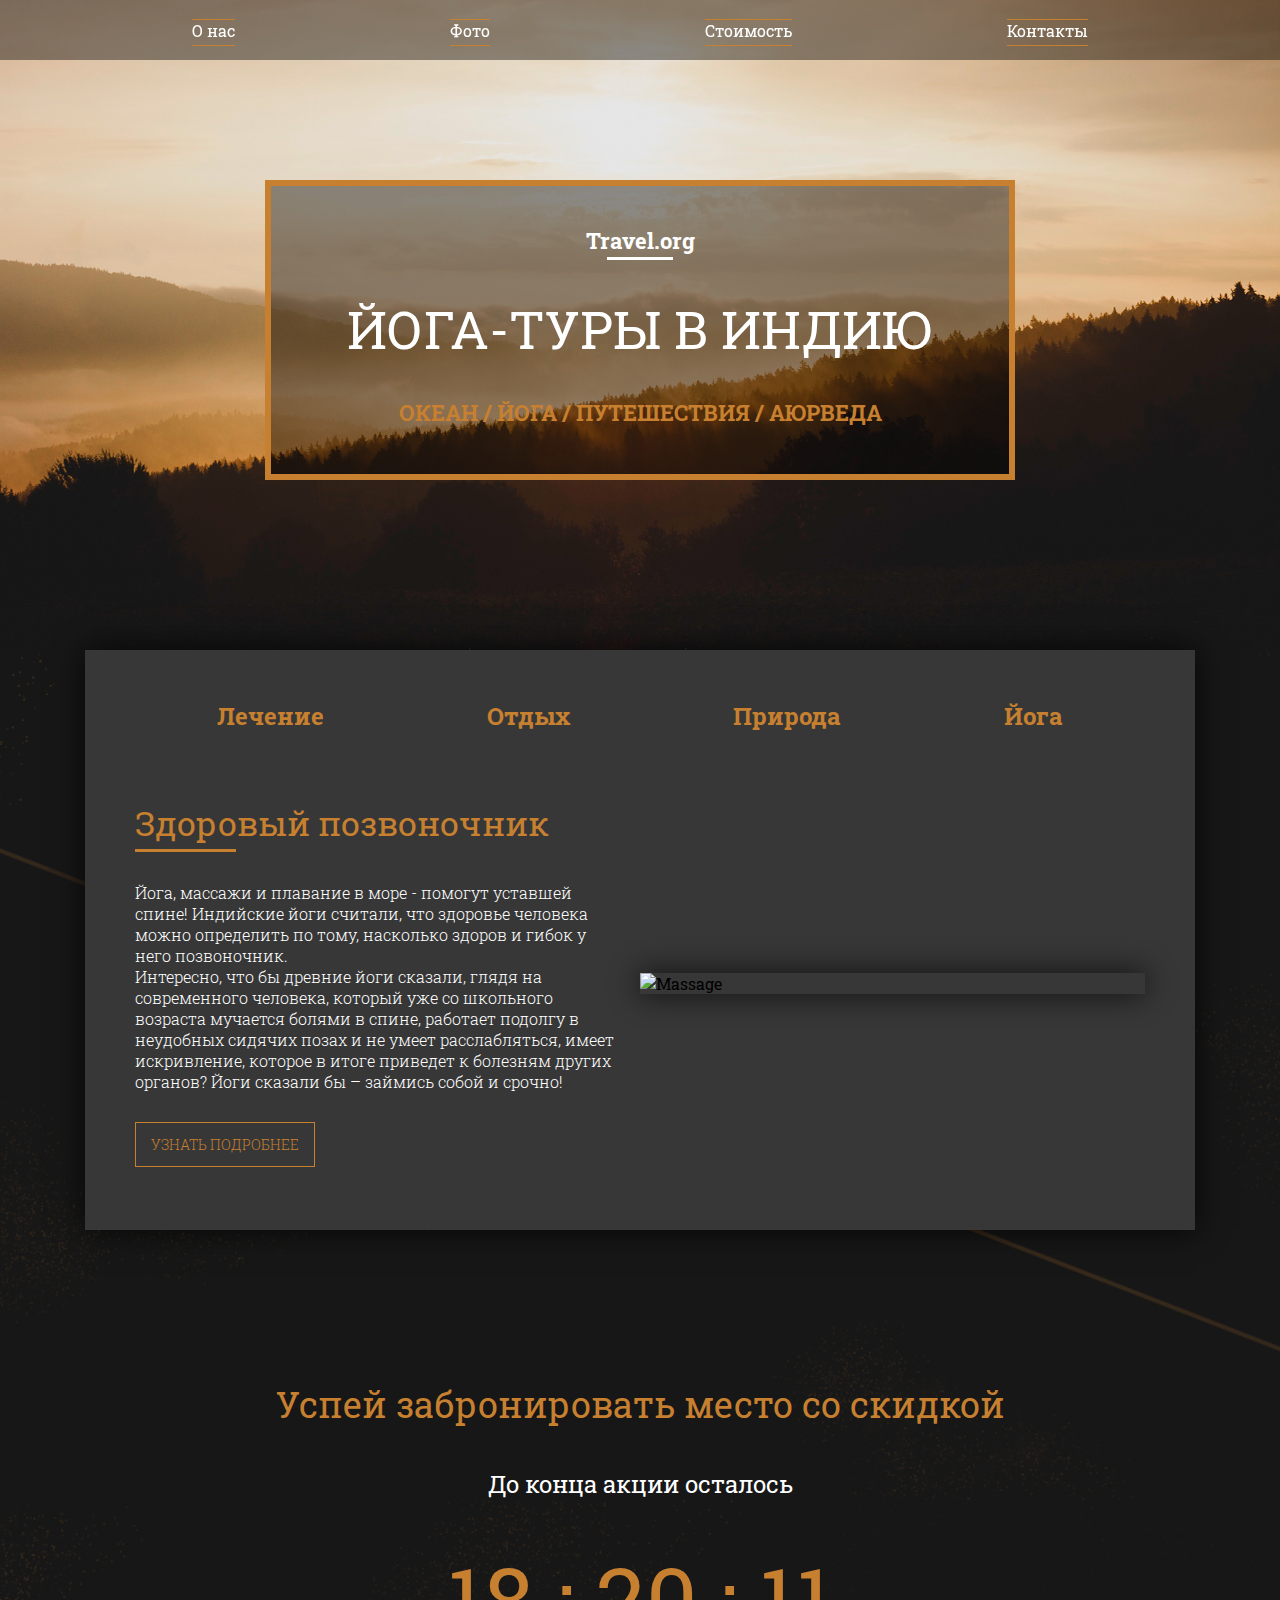
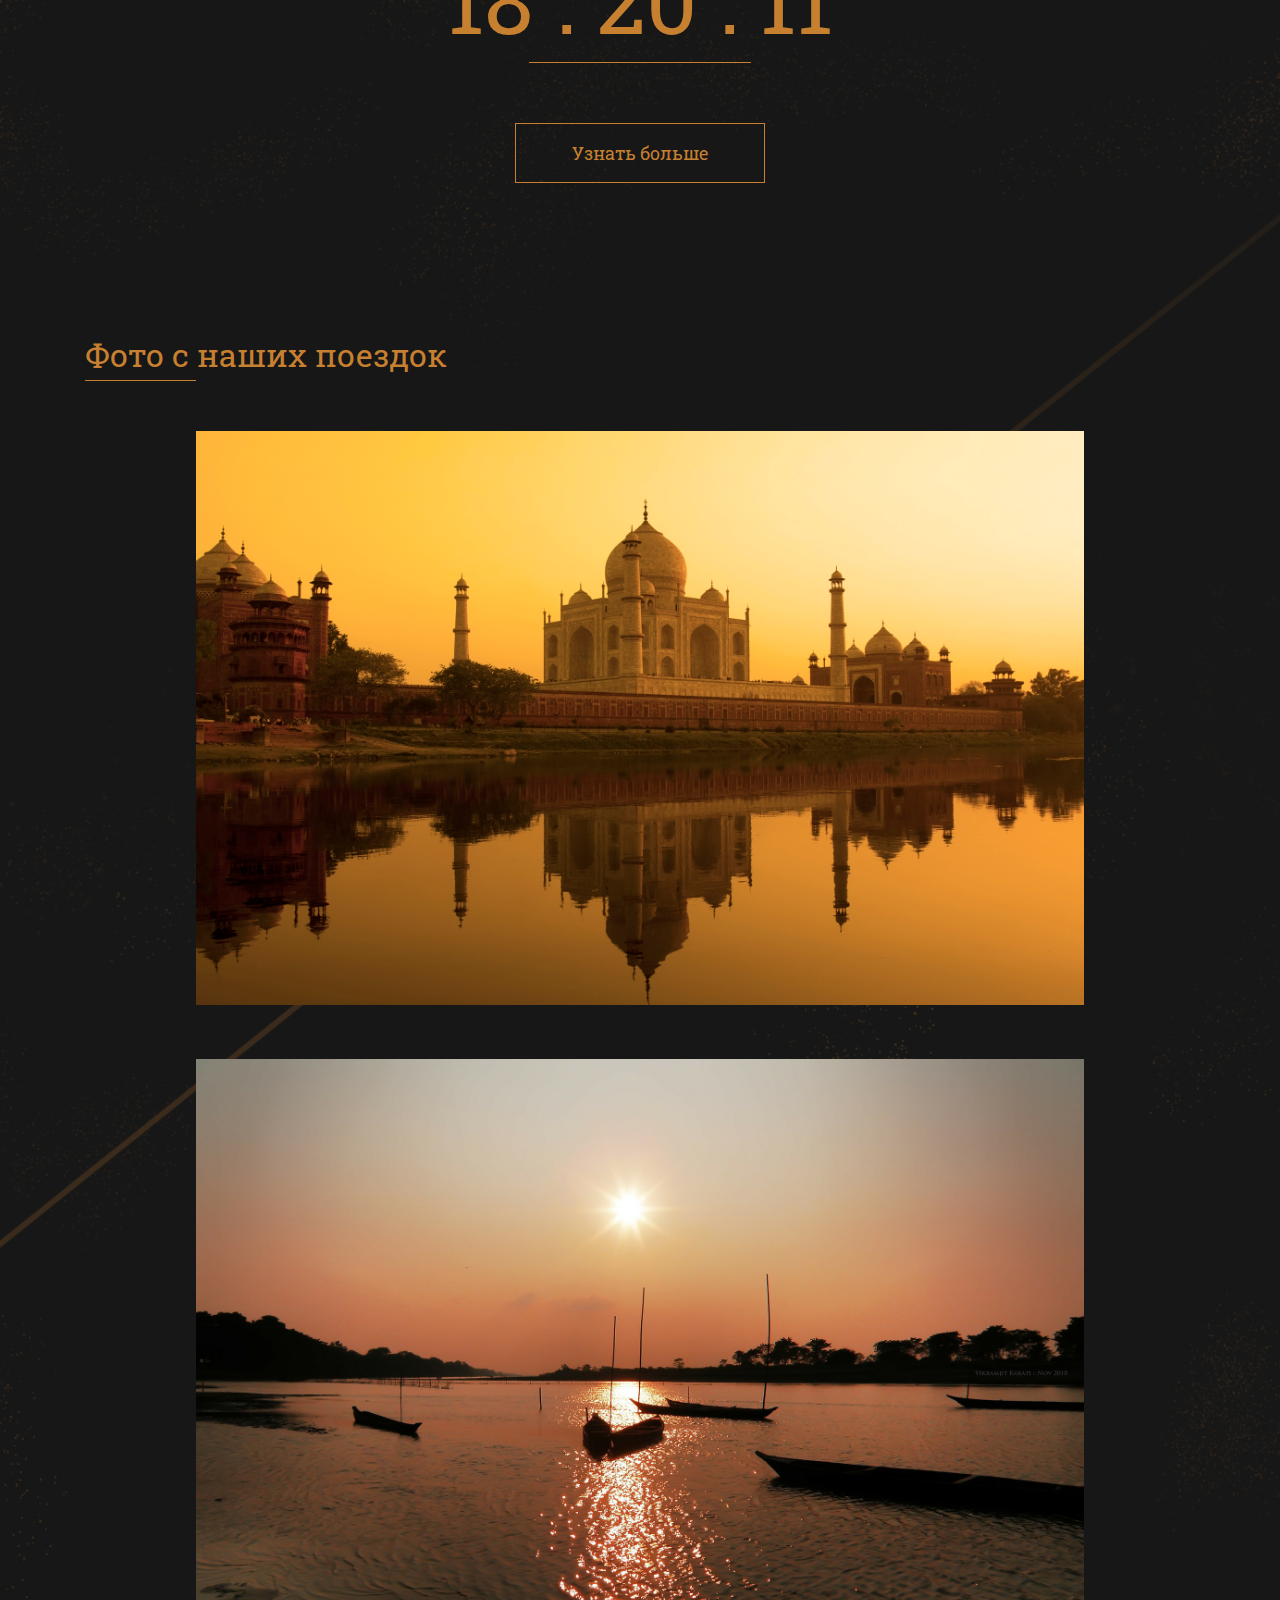
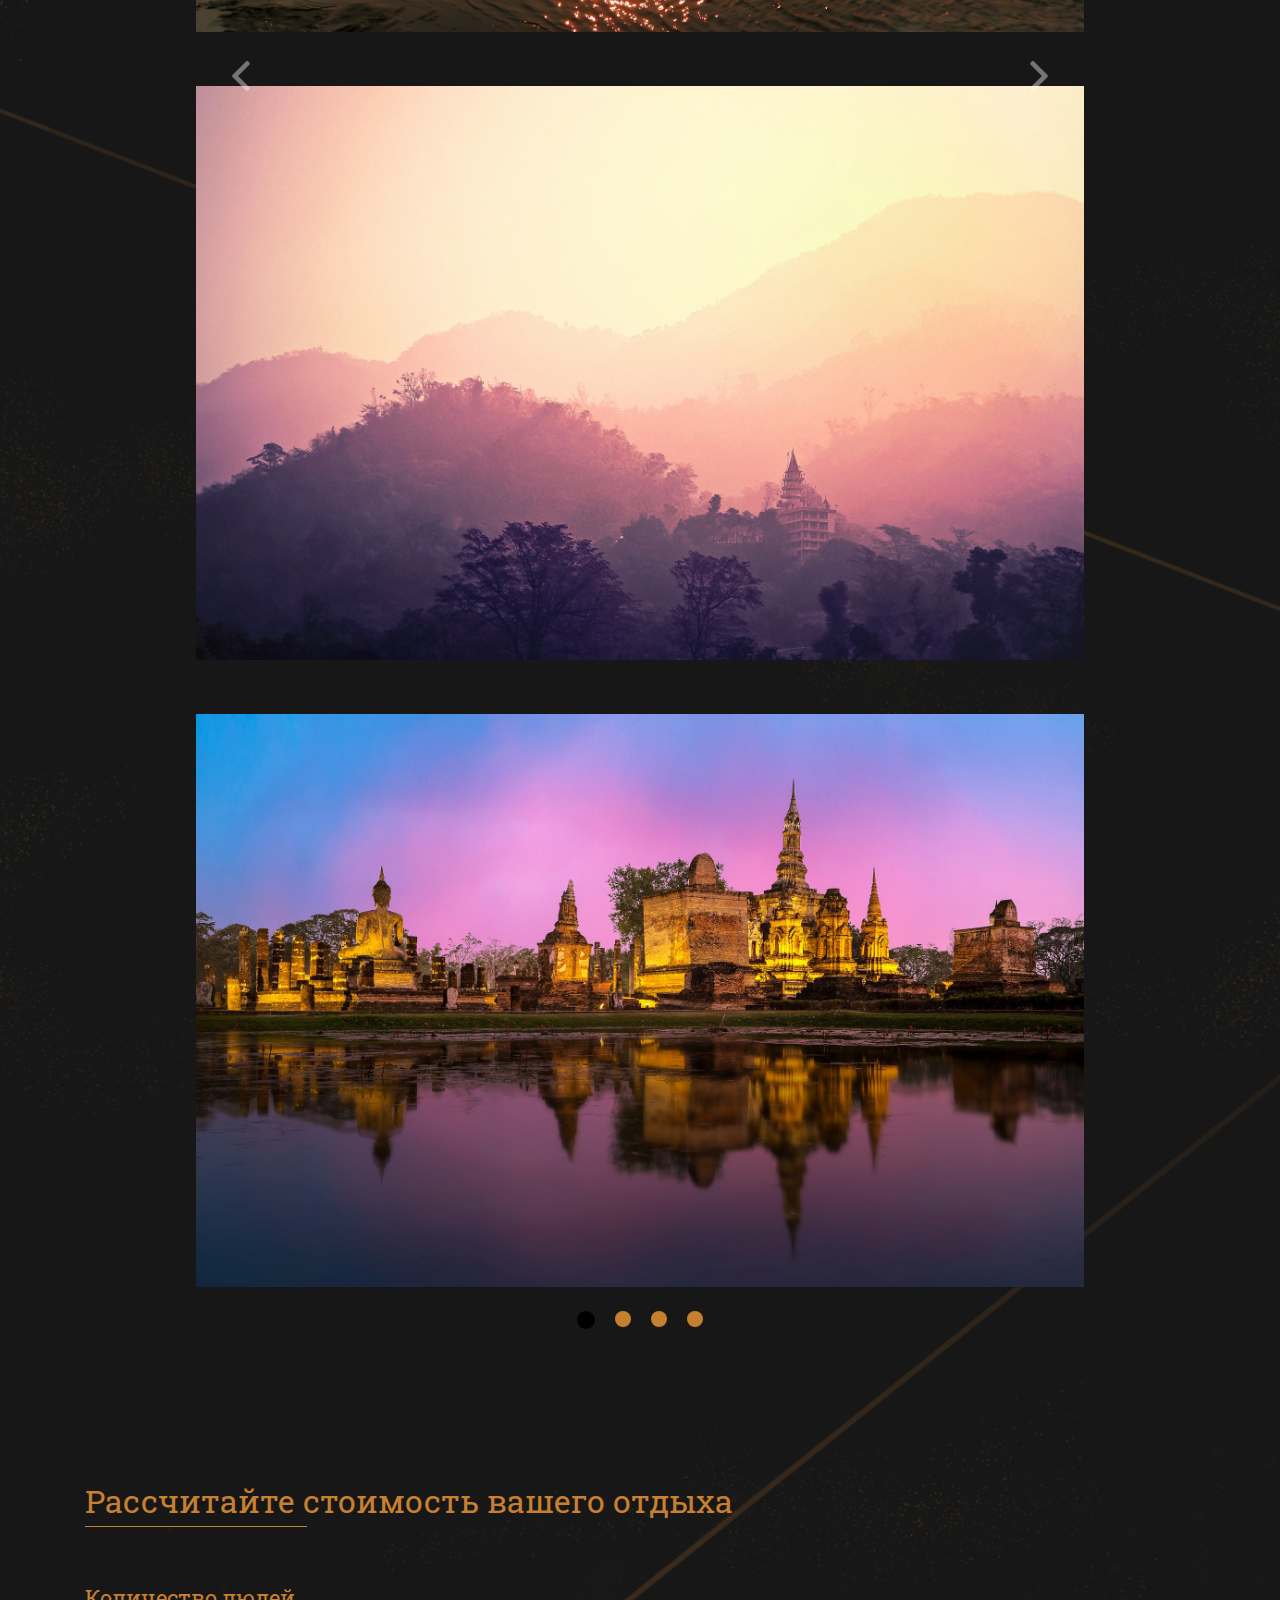
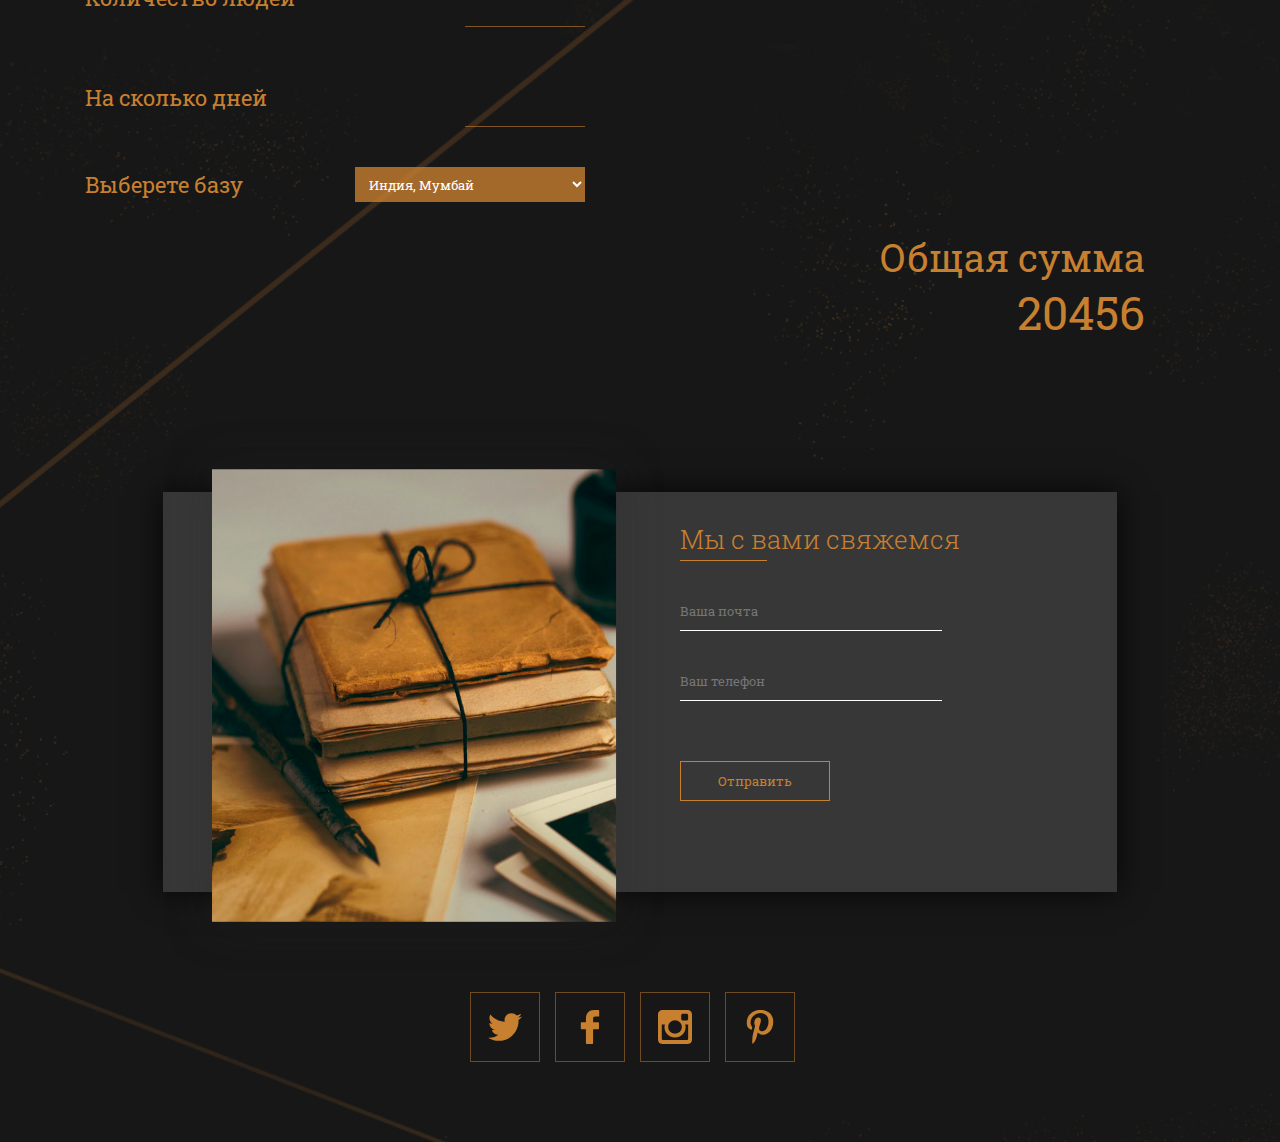
==== homework_7.1.1/index.html @ bc4e2054 "Основное дз 7" ====
<!DOCTYPE html>
<html lang="ru">
<head>
	<meta charset="UTF-8">
	<title>Yoga</title>
	
	<link href="https://fonts.googleapis.com/css?family=Roboto+Slab:300,400,700&amp;subset=cyrillic-ext" rel="stylesheet">
	<link rel="stylesheet" href="css/bootstrap-grid.min.css">
	<link rel="stylesheet" href="css/style.css">
</head>
<body>
	<header>
		<div class="container">
			<nav>
				<ul>
					<li><a href="#about">О нас</a></li>
					<li><a href="#photo">Фото</a></li>
					<li><a href="#price">Стоимость</a></li>
					<li><a href="#contacts">Контакты</a></li>
				</ul>
			</nav>
		</div>
	</header>
	<div class="main">
		<div class="container">
			<div class="row">
				<div class="col-12">
					<div class="main-block">
						<div class="main-block-link">
							Travel.org							
						</div>
						<div class="main-block-title">
							йога-туры в индию
						</div>
						<div class="main-block-descr">
							океан / йога / путешествия / аюрведа
						</div>
					</div>
				</div>
			</div>
		</div>
	</div>
	<div class="content">
		<div class="container" id="about">
			<div class="info" >
				<div class="info-header">
					<div class="info-header-tab">Лечение</div>
					<div class="info-header-tab">Отдых</div>
					<div class="info-header-tab">Природа</div>
					<div class="info-header-tab">Йога</div>
				</div>
				<div class="info-tabcontent fade">
					<div class="description">
						<div class="description-title">Здоровый позвоночник</div>
						<div class="description-text">Йога, массажи и плавание в море - помогут уставшей спине! Индийские йоги считали, что здоровье человека можно определить по тому, насколько здоров и гибок у него позвоночник.<br> Интересно, что бы древние йоги сказали, глядя на современного человека, который уже со школьного возраста мучается болями в спине, работает подолгу в неудобных сидячих позах и не умеет расслабляться, имеет искривление, которое в итоге приведет к болезням других органов? Йоги сказали бы – займись собой и срочно!
						</div>
						<div class="description-btn">
							Узнать подробнее
						</div>
					</div>
					<div class="photo">
						<img src="img/massage.jpg" alt="Massage">
					</div>
				</div>
				<div class="info-tabcontent fade">
					<div class="description">
						<div class="description-title">Антистресс</div>
						<div class="description-text">Аюрведа и йога утверждают, что главным источником здоровья нашего организма является здоровый ум. Программа «Антистресс» сначала убирает последствия стресса на физическом уровне, потом помогает избавиться от негативных и навязчивых мыслей, затем повышает общий уровень энергии.<br> Вы наконец вспомните ощущение "свободной головы", ощутите прилив физических сил и вспомните, что такое счастье.</div>
						<div class="description-btn">
							Узнать подробнее
						</div>
					</div>
					<div class="photo">
						<img src="img/sunset.jpg" alt="sunset">
					</div>
				</div>
				<div class="info-tabcontent fade">
					<div class="description">
						<div class="description-title">Восстановление</div>
						<div class="description-text">Стрессы, жизнь в условиях города, плохая экология, загрязненные продукты и вода, напряженный ритм жизни - все это день ото дня отбирает у нас молодость и хорошее здоровье.<br> Одним кремом для лица не решить проблему омоложения организма, когда тебе за 40. Согласны?</div>
						<div class="description-btn">
							Узнать подробнее
						</div>
					</div>
					<div class="photo">
						<img src="img/sunrise.jpg" alt="sunrise">
					</div>
				</div>
				<div class="info-tabcontent fade">
					<div class="description">
						<div class="description-title">Йога и аюрведа</div>
						<div class="description-text">Несколько лет назад мы разработали специальные программы по йоге и аюрведе - и мы поняли, что они отлично работают - на опыте 530 наших туристов! В каждой из этих программ есть одна цель, на достижение которой будут направлены и асаны, и дыхательные практики, и медитации, и аюрведические процедуры, будут читаться лекции по этой теме. <br>Йога и аюрведа - два сильных война, которые сообща будут бороться с проблемами и болезнями.</div>
						<div class="description-btn">
							Узнать подробнее
						</div>
					</div>
					<div class="photo">
						<img src="img/yoga.jpg" alt="yoga">
					</div>
				</div>
			</div>
			<div class="timer">
				<div class="timer-title">Успей забронировать место со скидкой</div>
				<div class="timer-action">
					До конца акции осталось
				</div>
				<div class="timer-numbers" id="timer">
					<span class="hours">18</span>
					<span>:</span>
					<span class="minutes">20</span>
					<span>:</span>
					<span class="seconds">11</span>
				</div>
			</div>
			<button class="more"> Узнать больше</button>
			<div class="slider" id="photo">
				<div class="slider-title">Фото с наших поездок
				</div>
				<div class="wrap">

					<div class="slider-item fade">
						<img src="img/slider_1.jpg" alt="slider">
					</div>
					<div class="slider-item fade">
						<img src="img/slider_2.jpg" alt="slider">
					</div>
					<div class="slider-item fade">
						<img src="img/slider_3.jpg" alt="slider">
					</div>
					<div class="slider-item fade">
						<img src="img/slider_4.jpg" alt="slider">
					</div>

					<div class="prev"><div class="arrow-left"></div></div>
					<div class="next"><div class="arrow-right"></div></div>
				</div>
				<div class="slider-dots">
					<div class="dot dot-active"></div>
					<div class="dot"></div>
					<div class="dot"></div>
					<div class="dot"></div>
				</div>
			</div>
			<div class="counter" id="price">
				<div class="counter-title">Рассчитайте стоимость вашего отдыха
				</div>
				<div class="counter-block">
					<div class="counter-block-option">Количество людей</div>
					<input type="number" min="1" step="1" class="counter-block-input">
				</div>
				<div class="counter-block">
					<div class="counter-block-option">На сколько дней</div>
					<input type="number" min="1" step="1" class="counter-block-input">
				</div>
				<div class="counter-block">
					<div class="counter-block-option">Выберете базу</div>
					<select name="place" id="select">
						<option id="mumbai" value="1">Индия, Мумбай</option>
						<option id="kerala" value="1.5">Индия, Керала</option>
						<option id="varanasi" value="1.8">Индия, Варанаси</option>
					</select>
				</div>
				<div class="counter-total">
					Общая сумма<br>
					<span id="total">20456</span>
				</div>
			</div>
			<div class="contact" id="contacts">
				<div class="contact-img">
					<img src="img/letter.png" alt="letter">
				</div>
				<div class="contact-form">
					<div class="contact-form-title">
						Мы с вами свяжемся
					</div>
					<form id="form">
						<input required type="email" placeholder="Ваша почта">
						<input required type="tel" placeholder="Ваш телефон">
						<button type="submit">Отправить</button>
					</form>
				</div>
			</div>
		</div>
		<footer>
			<div class="container">
				<div class="social">
					<div class="social-block">
						<a href="#">
						<img src="logo/twitter-logo-silhouette.svg" alt="">
						</a>
					</div>
					<div class="social-block">
						<a href="#">
						<img src="logo/facebook-logo.svg" alt="">
						</a>
					</div>
					<div class="social-block">
						<a href="#">
						<img src="logo/instagram-social-network-logo-of-photo-camera.svg" alt="">
						</a>
					</div>
					<div class="social-block">
						<a href="#">
						<img src="logo/pinterest-logo.svg" alt="">
						</a>
					</div>
				</div>
			</div>
		</footer>
	</div>
	<div class="overlay fade">
	 		<div class="popup">
				<div class="popup-close">&times;
				</div>
				<div class="popup-title">
				Форма обратной связи</div>
					<div class="popup-form">	
						<form action="#" class="main-form">
							<div class="popup-form-header">
								Узнайте больше о своём отдыхе
							</div>
								<label class="popup-form__label" for="phone">
								Введите ваш номер телефона:
								</label>
								<input class="popup-form__input" name="phone" type="tel" required placeholder="+7(978) 973 33 45">
								<button class="button popup-form__btn">
									Оставить заявку!
								</button>
						</form>
					</div>
	 		</div>
	</div>
	<script src="js/script.js"></script>
</body>
</html>
---- homework_7.1.1/css/style.css ----
.fade {
  -webkit-animation-name: fade;
          animation-name: fade;
  -webkit-animation-duration: 2.5s;
          animation-duration: 2.5s;
  -webkit-animation-name: fade;
  -webkit-animation-duration: 2.5s;
}
@-webkit-keyframes fade {
  from {
    opacity: 0.1;
  }
  to {
    opacity: 1;
  }
}
@keyframes fade {
  from {
    opacity: 0.1;
  }
  to {
    opacity: 1;
  }
}
.more-splash {
  -webkit-animation-name: splash;
          animation-name: splash;
  -webkit-animation-duration: 1.7s;
          animation-duration: 1.7s;
}
@-webkit-keyframes splash {
  from {
    box-shadow: 0 0 10px #c78030;
  }
  to {
    box-shadow: 0 0 60px #c78030;
  }
}
@keyframes splash {
  from {
    box-shadow: 0 0 10px #c78030;
  }
  to {
    box-shadow: 0 0 60px #c78030;
  }
}
* {
  box-sizing: border-box;
  margin: 0;
  padding: 0;
  outline: none;
  font-family: "Roboto Slab";
}
a {
  color: inherit;
  text-decoration: none;
}
a:visited,
a:hover,
a:focus,
a:active {
  text-decoration: none;
  color: inherit;
}
header {
  width: 100%;
  height: 60px;
  position: fixed;
  top: 0;
  background-color: rgba(0, 0, 0, 0.4);
  z-index: 10;
}
header ul {
  height: 60px;
  display: -webkit-box;
  display: -webkit-flex;
  display: -ms-flexbox;
  display: flex;
  list-style-type: none;
  -webkit-justify-content: space-around;
      -ms-flex-pack: distribute;
          justify-content: space-around;
  -webkit-box-align: center;
  -webkit-align-items: center;
      -ms-flex-align: center;
          align-items: center;
  color: #fff;
}
header ul li:after {
  content: '';
  display: block;
  width: 100%;
  height: 1px;
  background-color: #c78030;
  margin-top: 4px;
  -webkit-transition: 0.4s;
          transition: 0.4s;
}
header ul li:before {
  content: '';
  display: block;
  width: 100%;
  right: 0;
  height: 1px;
  background-color: #c78030;
  margin-top: 4px;
  -webkit-transition: 0.4s;
          transition: 0.4s;
}
.main {
  height: 650px;
  width: 100%;
  background: url(../img/bg.jpg) center no-repeat;
  background-size: cover;
}
.main-block {
  width: 750px;
  min-height: 300px;
  border: 6px solid #c78030;
  background-color: rgba(0, 0, 0, 0.4);
  margin: 0 auto;
  padding: 40px;
  margin-top: 180px;
  text-align: center;
}
.main-block-link {
  color: #fff;
  font-size: 22px;
  font-weight: bold;
}
.main-block-link:after {
  content: '';
  display: block;
  width: 10%;
  height: 3px;
  background-color: #fff;
  margin: 0 auto;
  margin-top: 2px;
}
.main-block-title {
  color: #fff;
  text-transform: uppercase;
  font-size: 52px;
  margin-top: 35px;
}
.main-block-descr {
  color: #c78030;
  text-transform: uppercase;
  font-size: 22px;
  margin-top: 35px;
  font-weight: bold;
}
.content {
  width: 100%;
  min-height: 3200px;
  background: url(../img/main_bg.jpg);
  background-position: 50% 30%;
}
.content .info {
  width: 100%;
  min-height: 580px;
  background-color: #373737;
  padding: 50px;
  box-shadow: 0px 0px 30px rgba(0, 0, 0, 0.8);
}
.content .info-header {
  width: 100%;
  height: 50px;
  display: -webkit-box;
  display: -webkit-flex;
  display: -ms-flexbox;
  display: flex;
  -webkit-justify-content: space-around;
      -ms-flex-pack: distribute;
          justify-content: space-around;
}
.content .info-header-tab {
  color: #c78030;
  font-weight: bold;
  font-size: 24px;
  cursor: pointer;
}
.content .info-header-tab:after {
  content: '';
  display: block;
  width: 0%;
  height: 3px;
  background-color: #c78030;
  margin-top: 4px;
  -webkit-transition: 0.4s;
          transition: 0.4s;
}
.content .info-header-tab:hover:after {
  width: 60%;
}
.content .info-tabcontent {
  width: 100%;
  display: -webkit-box;
  display: -webkit-flex;
  display: -ms-flexbox;
  display: flex;
  padding-top: 50px;
  -webkit-transition: 0.3s;
          transition: 0.3s;
}
.content .info-tabcontent .description,
.content .info-tabcontent .photo {
  width: 50%;
}
.content .info-tabcontent .description-title {
  font-size: 34px;
  color: #c78030;
}
.content .info-tabcontent .description-title:after {
  content: '';
  display: block;
  width: 20%;
  height: 3px;
  background-color: #c78030;
  margin-top: 4px;
}
.content .info-tabcontent .description-text {
  margin-top: 30px;
  color: #fff;
  font-weight: 300;
  padding-right: 20px;
}
.content .info-tabcontent .description-btn {
  width: 180px;
  height: 45px;
  line-height: 43px;
  margin-top: 30px;
  border: 1px solid #c78030;
  font-size: 14px;
  color: #c78030;
  text-transform: uppercase;
  font-weight: bold;
  text-align: center;
  font-weight: 300;
  cursor: pointer;
}
.content .info-tabcontent .description-btn:hover {
  box-shadow: 0px 0px 5px #c78030;
}
.content .info-tabcontent .photo {
  display: -webkit-box;
  display: -webkit-flex;
  display: -ms-flexbox;
  display: flex;
  -webkit-box-align: center;
  -webkit-align-items: center;
      -ms-flex-align: center;
          align-items: center;
}
.content .info-tabcontent .photo img {
  width: 100%;
  box-shadow: 0px 0px 30px rgba(0, 0, 0, 0.8);
}
.content .info .hide {
  display: none;
}
.content .info .show {
  display: -webkit-box;
  display: -webkit-flex;
  display: -ms-flexbox;
  display: flex;
}
.content .timer {
  margin-top: 150px;
  text-align: center;
}
.content .timer-title {
  font-size: 36px;
  color: #c78030;
}
.content .timer-action {
  font-size: 24px;
  color: #fff;
  margin-top: 40px;
}
.content .timer-numbers {
  margin-top: 40px;
  font-size: 90px;
  color: #c78030;
}
.content .timer-numbers:after {
  content: '';
  display: block;
  width: 20%;
  height: 1px;
  background-color: #c78030;
  margin: 0 auto;
  margin-top: 4px;
}
.content .slider {
  margin-top: 150px;
  position: relative;
}
.content .slider-title {
  font-size: 32px;
  color: #c78030;
}
.content .slider-title:after {
  content: '';
  display: block;
  width: 10%;
  height: 1px;
  background-color: #c78030;
  margin-top: 4px;
}
.content .slider .wrap {
  width: 100%;
  position: relative;
}
.content .slider .wrap .slider-item {
  width: 80%;
  margin: 0 auto;
  margin-top: 50px;
  position: relative;
}
.content .slider .wrap .slider-item img {
  width: 100%;
}
.content .slider .wrap .prev {
  position: absolute;
  cursor: pointer;
  top: 0;
  width: 90px;
  left: 10%;
  background-color: rgba(0, 0, 0, 0);
  -webkit-transition: 0.3s;
          transition: 0.3s;
  height: 100%;
}
.content .slider .wrap .prev:hover {
  background-color: rgba(0, 0, 0, 0.4);
}
.content .slider .wrap .prev:hover .arrow-left {
  opacity: 1;
}
.content .slider .wrap .prev .arrow-left {
  width: 30px;
  height: 30px;
  background: url(../icons/left-arrow.svg) center no-repeat;
  background-size: cover;
  position: absolute;
  top: 50%;
  left: 50%;
  -webkit-transform: translate(-50%);
      -ms-transform: translate(-50%);
          transform: translate(-50%);
  opacity: .4;
  -webkit-transition: 1s;
          transition: 1s;
}
.content .slider .wrap .next {
  position: absolute;
  cursor: pointer;
  top: 0;
  width: 90px;
  background-color: rgba(0, 0, 0, 0);
  -webkit-transition: 0.3s;
          transition: 0.3s;
  height: 100%;
  right: 10%;
}
.content .slider .wrap .next:hover {
  background-color: rgba(0, 0, 0, 0.4);
}
.content .slider .wrap .next:hover .arrow-right {
  opacity: 1;
}
.content .slider .wrap .next .arrow-right {
  width: 30px;
  height: 30px;
  background: url(../icons/right-arrow.svg) center no-repeat;
  background-size: cover;
  position: absolute;
  top: 50%;
  left: 50%;
  -webkit-transform: translate(-50%);
      -ms-transform: translate(-50%);
          transform: translate(-50%);
  opacity: .4;
  -webkit-transition: 1s;
          transition: 1s;
}
.content .slider-dots {
  width: 90%;
  margin: 0 auto;
  margin-top: 20px;
  display: -webkit-box;
  display: -webkit-flex;
  display: -ms-flexbox;
  display: flex;
  -webkit-box-pack: center;
  -webkit-justify-content: center;
      -ms-flex-pack: center;
          justify-content: center;
}
.content .slider-dots .dot {
  cursor: pointer;
  height: 16px;
  width: 16px;
  margin: 0 10px;
  background-color: #c78030;
  border-radius: 50%;
  display: inline-block;
  -webkit-transition: background-color 0.6s ease;
          transition: background-color 0.6s ease;
}
.content .slider-dots .dot-active {
  background-color: #000;
  height: 18px;
  width: 18px;
}
.content .counter {
  margin-top: 150px
  /* Для Firefox */
}
.content .counter-title {
  font-size: 32px;
  color: #c78030;
}
.content .counter-title:after {
  content: '';
  display: block;
  width: 20%;
  height: 1px;
  background-color: #c78030;
  margin-top: 4px;
}
.content .counter-block {
  margin-top: 40px;
  width: 45%;
  display: -webkit-box;
  display: -webkit-flex;
  display: -ms-flexbox;
  display: flex;
  -webkit-box-pack: justify;
  -webkit-justify-content: space-between;
      -ms-flex-pack: justify;
          justify-content: space-between;
  -webkit-box-align: center;
  -webkit-align-items: center;
      -ms-flex-align: center;
          align-items: center;
}
.content .counter-block-option {
  font-size: 22px;
  color: #c78030;
}
.content .counter-block-input {
  display: block;
  width: 120px;
  height: 60px;
  padding: 10px;
  color: #c78030;
  background-color: transparent;
  border: none;
  border-bottom: 1px solid rgba(199, 126, 48, 0.6);
  font-size: 46px;
  text-align: center;
}
.content .counter-block select {
  width: 230px;
  height: 35px;
  padding-left: 10px;
  background-color: rgba(199, 126, 48, 0.8);
  color: #fff;
  border: none;
}
.content .counter-total {
  margin-top: 30px;
  padding-right: 50px;
  text-align: right;
  font-size: 38px;
  color: #c78030;
}
.content .counter-total span {
  font-size: 46px;
}
.content .counter input[type=number]::-webkit-inner-spin-button,
.content .counter input[type=number]::-webkit-outer-spin-button {
  -webkit-appearance: none;
  -moz-appearance: none;
  appearance: none;
  margin: 0;
}
.content .counter input[type=number] {
  -moz-appearance: textfield;
}
.content .more {
  display: block;
  margin: 0 auto;
  margin-top: 60px;
  width: 250px;
  height: 60px;
  background-color: transparent;
  border: 1px solid #c78030;
  font-size: 18px;
  color: #c78030;
  cursor: pointer;
}
.content .more:hover {
  box-shadow: 0 0 10px #c78030;
}
.content .contact {
  width: 86%;
  height: 400px;
  display: -webkit-box;
  display: -webkit-flex;
  display: -ms-flexbox;
  display: flex;
  background-color: #373737;
  margin: 0 auto;
  margin-top: 150px;
  box-shadow: 0px 0px 30px rgba(0, 0, 0, 0.8);
}
.content .contact-img {
  width: 50%;
}
.content .contact-img img {
  height: 550px;
  -webkit-transform: translateY(-13%);
      -ms-transform: translateY(-13%);
          transform: translateY(-13%);
}
.content .contact-form {
  width: 50%;
  padding-left: 40px;
}
.content .contact-form-title {
  margin-top: 30px;
  color: #c78030;
  font-size: 26px;
  font-weight: 300;
}
.content .contact-form-title:after {
  content: '';
  display: block;
  width: 20%;
  height: 1px;
  background-color: #c78030;
  margin-top: 4px;
}
.content .contact-form form input {
  display: block;
  width: 60%;
  height: 40px;
  margin-top: 30px;
  background-color: transparent;
  border: none;
  border-bottom: 1px solid #fff;
  color: #fff;
}
.content .contact-form form button {
  margin-top: 60px;
  width: 150px;
  height: 40px;
  background-color: transparent;
  border: 1px solid #c78030;
  color: #c78030;
  cursor: pointer;
}
.content .contact-form form button:hover {
  box-shadow: 0 0 10px #c78030;
}
.content footer {
  width: 100%;
  height: 250px;
  display: -webkit-box;
  display: -webkit-flex;
  display: -ms-flexbox;
  display: flex;
  -webkit-box-align: center;
  -webkit-align-items: center;
      -ms-flex-align: center;
          align-items: center;
}
.content footer .social {
  display: -webkit-box;
  display: -webkit-flex;
  display: -ms-flexbox;
  display: flex;
  -webkit-box-pack: center;
  -webkit-justify-content: center;
      -ms-flex-pack: center;
          justify-content: center;
  -webkit-box-align: center;
  -webkit-align-items: center;
      -ms-flex-align: center;
          align-items: center;
  padding-top: 20px;
}
.content footer .social .social-block {
  width: 70px;
  height: 70px;
  border: 1px solid rgba(199, 128, 48, 0.5);
  margin-right: 15px;
}
.content footer .social .social-block:hover {
  box-shadow: 0 0 10px #c78030;
}
.content footer .social .social-block a img {
  width: 50%;
  display: block;
  margin: 0 auto;
  margin-top: 17px;
}
.overlay {
  position: fixed;
  display: none;
  top: 0;
  width: 100%;
  height: 100%;
  background-color: rgba(0, 0, 0, 0.5);
  z-index: 3;
}
.overlay .popup {
  position: fixed;
  z-index: 4;
  left: 50%;
  top: 150px;
  width: 752px;
  -webkit-transform: translateX(-50%);
      -ms-transform: translateX(-50%);
          transform: translateX(-50%);
}
.overlay .popup-close {
  position: absolute;
  right: -20px;
  top: -35px;
  cursor: pointer;
  font-size: 35px;
  color: #fff;
  font-weight: 300;
}
.overlay .popup-title {
  display: block;
  width: 100%;
  height: 71px;
  line-height: 71px;
  margin: 0;
  background-color: #c78030;
  color: #ffffff;
  text-transform: uppercase;
  font-size: 21px;
  font-weight: 500;
  text-align: center;
}
.overlay .popup-form {
  background: url(../img/modal.jpg) center no-repeat;
  background-size: cover;
  padding: 35px 88px 50px 88px;
  color: #fff;
}
.overlay .popup-form-header {
  padding: 0;
  font-weight: 400;
  line-height: 27px;
  font-size: 30px;
  text-align: center;
}
.overlay .popup-form__label {
  display: block;
  margin-top: 23px;
  font-size: 20px;
  font-weight: 300;
  text-align: center;
}
.overlay .popup-form__input {
  width: 365px;
  height: 56px;
  margin-top: 17px;
  font-size: 18px;
  background-color: #c78030;
  border: none;
  color: #fff;
  text-align: center;
}
.overlay .popup-form__input::-webkit-input-placeholder {
  color: #fff;
}
.overlay .popup-form__input::-moz-placeholder {
  color: #fff;
}
.overlay .popup-form__input:-moz-placeholder {
  color: #fff;
}
.overlay .popup-form__input:-ms-input-placeholder {
  color: #fff;
}
.overlay .popup-form__input:focus::-webkit-input-placeholder {
  color: transparent;
}
.overlay .popup-form__input:focus::-moz-placeholder {
  color: transparent;
}
.overlay .popup-form__input:focus:-moz-placeholder {
  color: transparent;
}
.overlay .popup-form__input:focus:-ms-input-placeholder {
  color: transparent;
}
.overlay .popup-form__btn {
  width: 180px;
  height: 56px;
  font-size: 15px;
  line-height: 22px;
  margin-left: 16px;
  background-color: transparent;
  color: #c78030;
  border: 1px solid #c78030;
  cursor: pointer;
}
.overlay .popup-form__btn:hover {
  box-shadow: 0 0 10px #c78030;
}
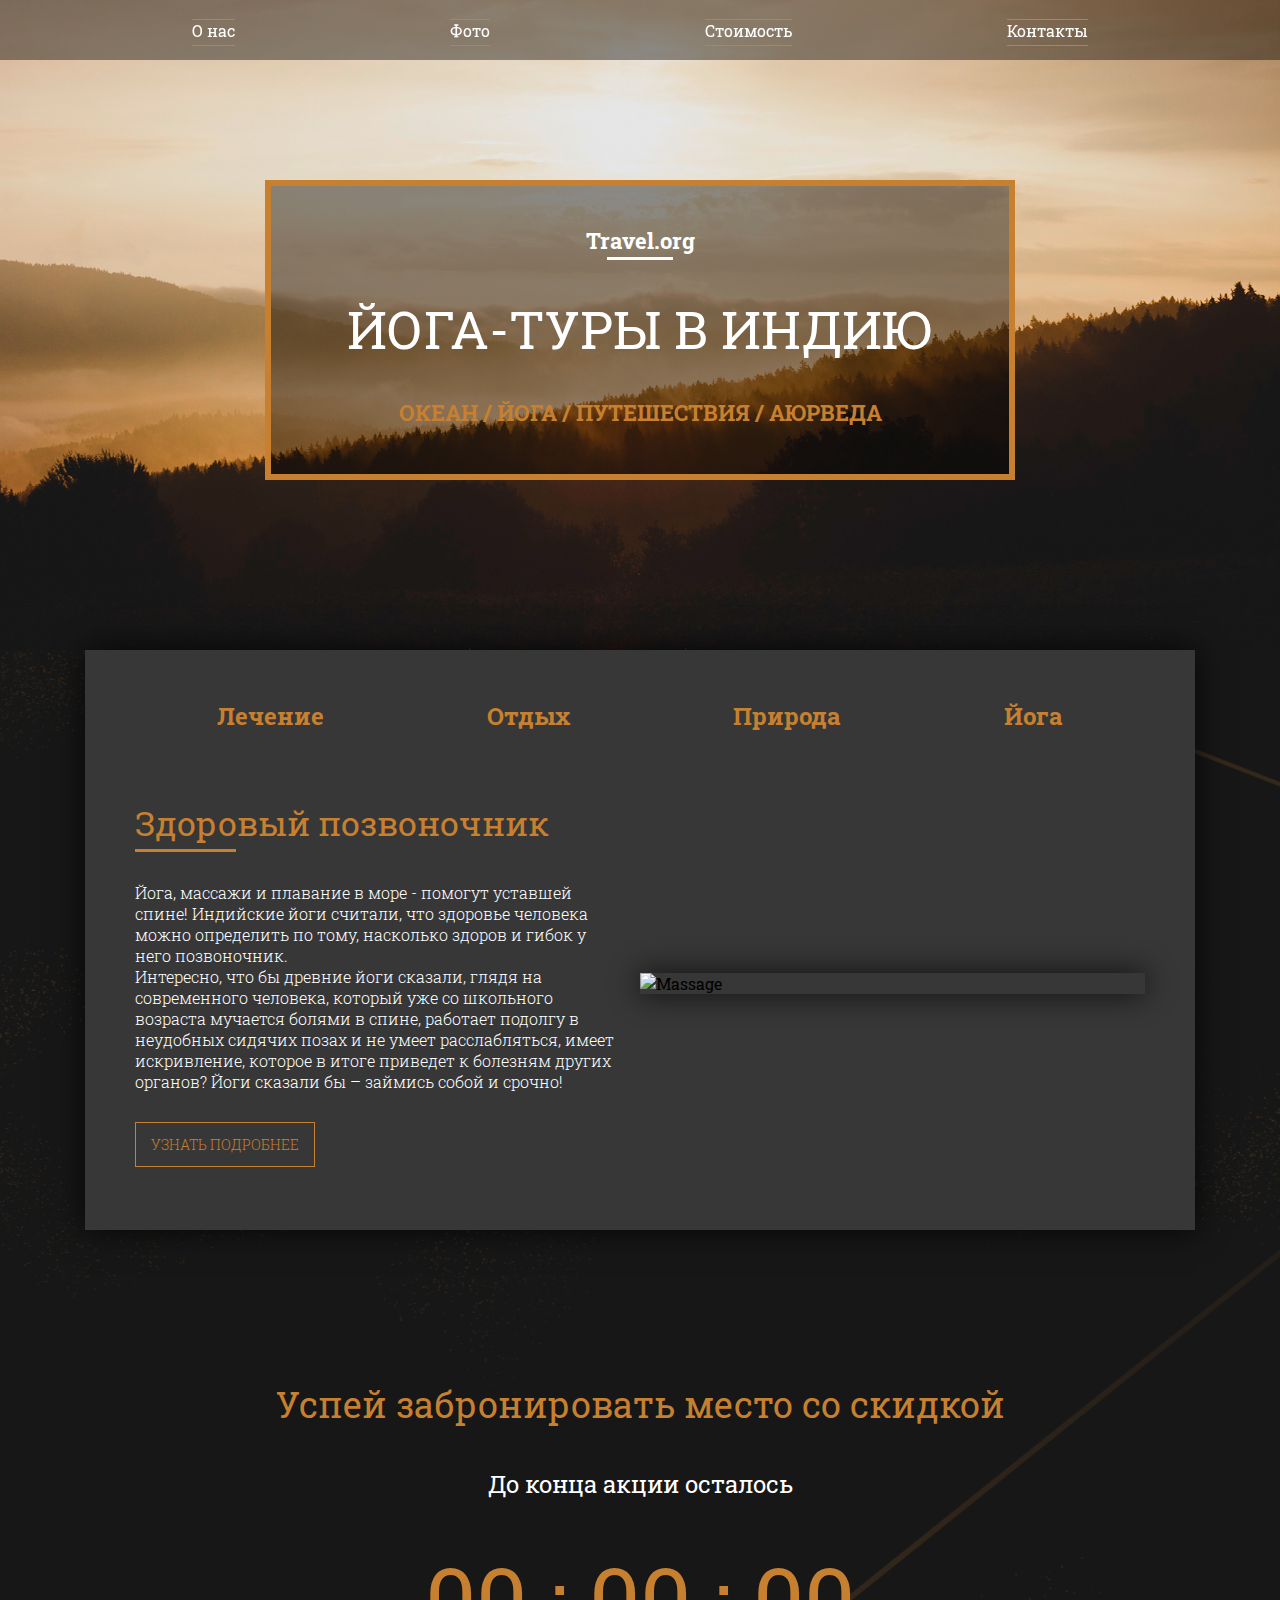
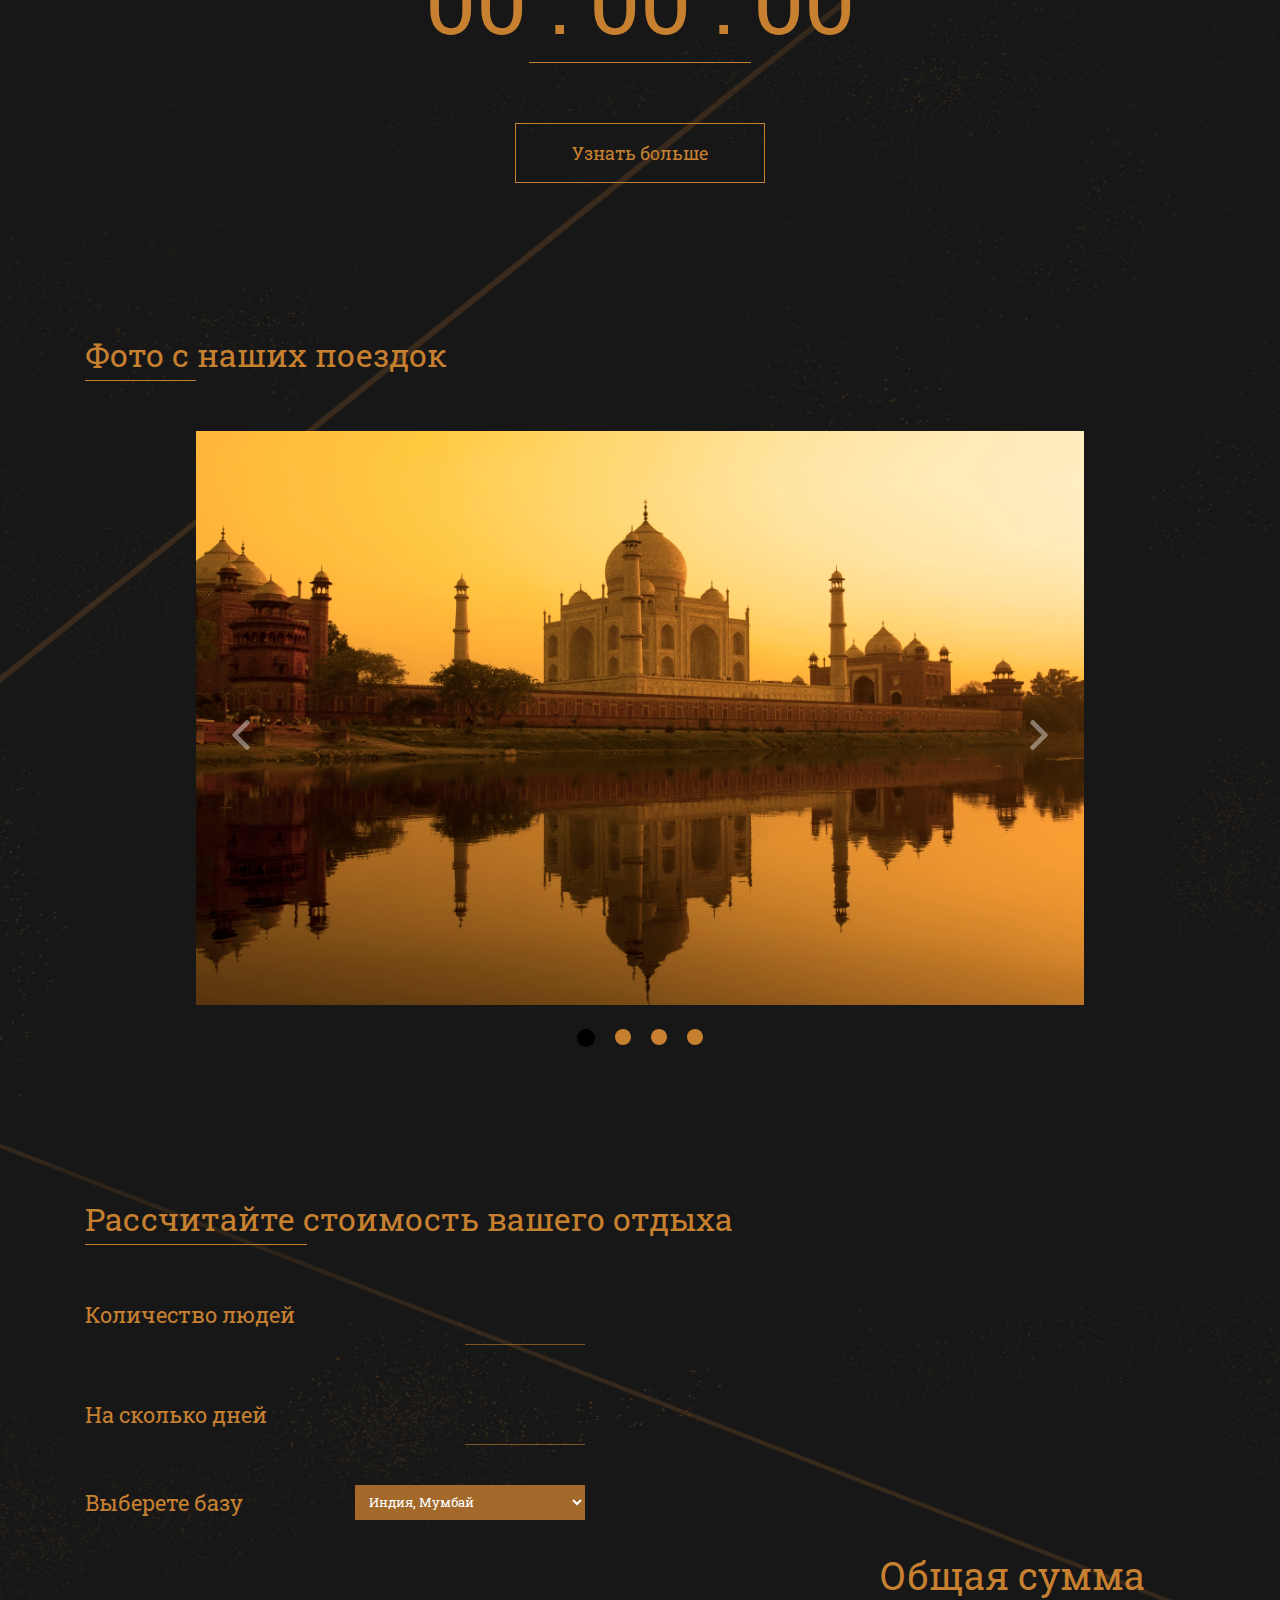
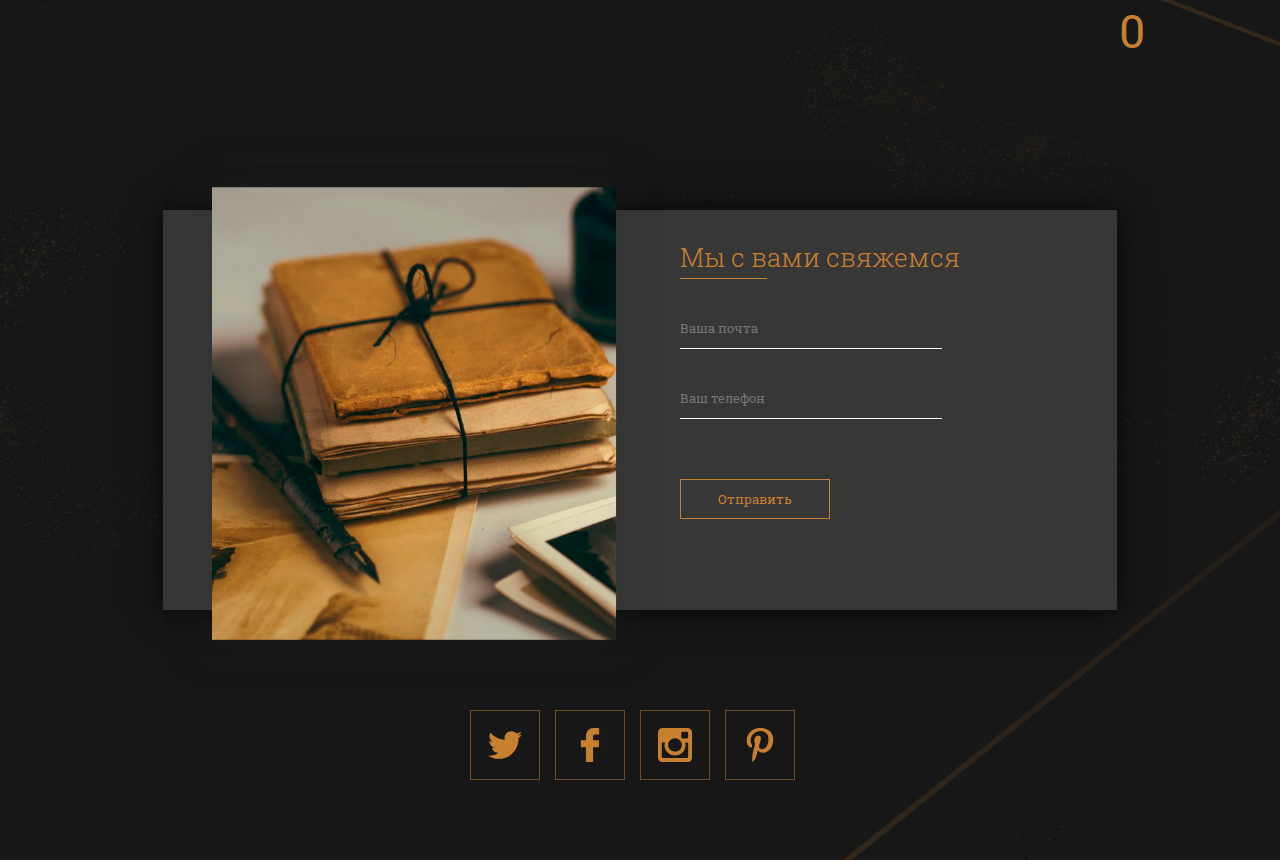
==== commit f0908f4d: "Основное дз 12, усложненное дз 12" ====
--- a/homework_7.1.1/index.html
+++ b/homework_7.1.1/index.html
@@ -118,16 +118,16 @@
 				</div>
 				<div class="wrap">
 
-					<div class="slider-item fade">
+					<div class="slider-item">
 						<img src="img/slider_1.jpg" alt="slider">
 					</div>
-					<div class="slider-item fade">
+					<div class="slider-item">
 						<img src="img/slider_2.jpg" alt="slider">
 					</div>
-					<div class="slider-item fade">
+					<div class="slider-item">
 						<img src="img/slider_3.jpg" alt="slider">
 					</div>
-					<div class="slider-item fade">
+					<div class="slider-item">
 						<img src="img/slider_4.jpg" alt="slider">
 					</div>
 
--- a/homework_7.1.1/css/style.css
+++ b/homework_7.1.1/css/style.css
@@ -9,14 +9,72 @@
 @-webkit-keyframes fade {
   from {
     opacity: 0.1;
+    left: -100%;
   }
   to {
     opacity: 1;
+    left: 0%;
   }
 }
 @keyframes fade {
   from {
     opacity: 0.1;
+    left: -100%;
+  }
+  to {
+    opacity: 1;
+    left: 0%;
+  }
+}
+.fades {
+  -webkit-animation-name: fades;
+          animation-name: fades;
+  -webkit-animation-duration: 2.5s;
+          animation-duration: 2.5s;
+  -webkit-animation-name: fades;
+  -webkit-animation-duration: 2.5s;
+}
+@-webkit-keyframes fades {
+  from {
+    opacity: 0.1;
+    right: -100%;
+  }
+  to {
+    opacity: 1;
+    right: 0%;
+  }
+}
+@keyframes fades {
+  from {
+    opacity: 0.1; 
+    right: -100%;
+  }
+  to {
+    opacity: 1;
+    right: 0%;
+  }
+}
+.bright {
+  -webkit-animation-name: bright;
+          animation-name: bright;
+  -webkit-animation-duration: 2.5s;
+          animation-duration: 2.5s;
+  -webkit-animation-name: bright;
+  -webkit-animation-duration: 2.5s;
+}
+@-webkit-keyframes bright {
+  from {
+    opacity: 0.1;
+
+  }
+  to {
+    opacity: 1;
+  }
+}
+@keyframes bright {
+  from {
+    opacity: 0.1; 
+
   }
   to {
     opacity: 1;
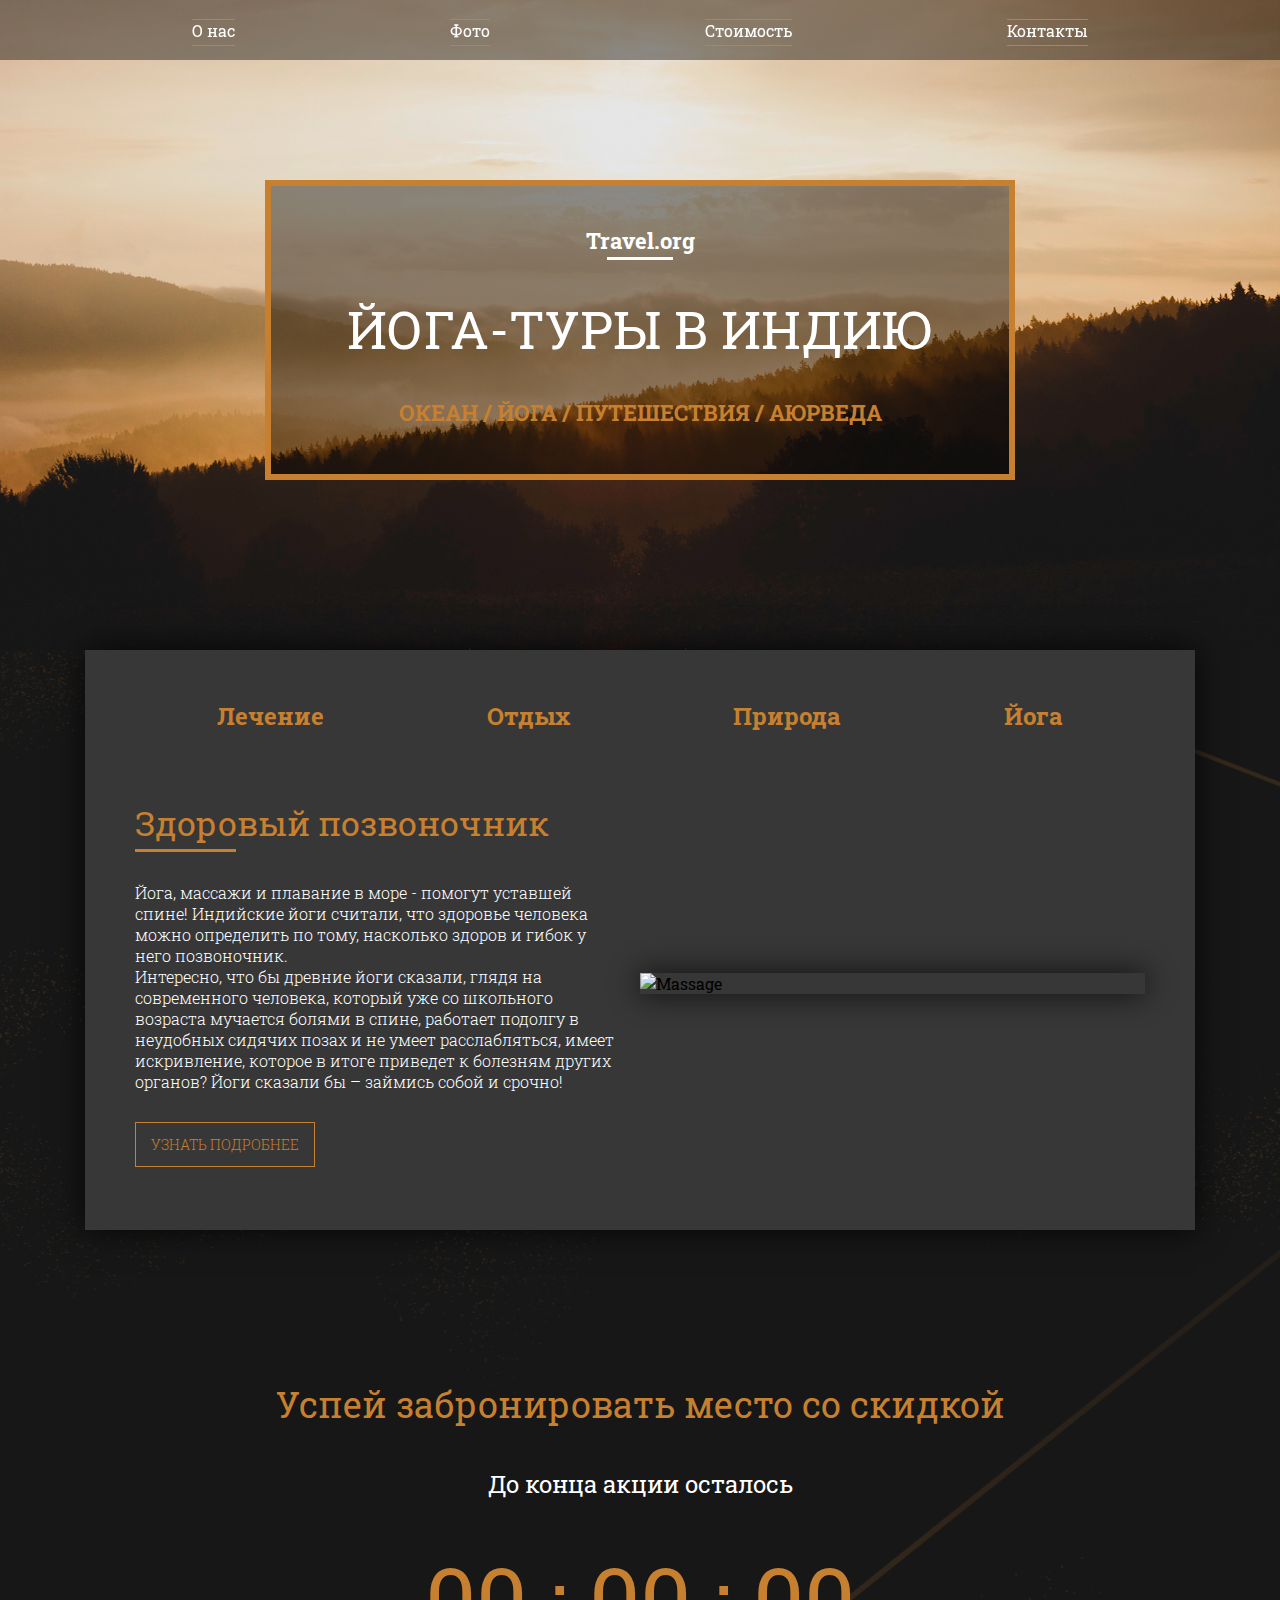
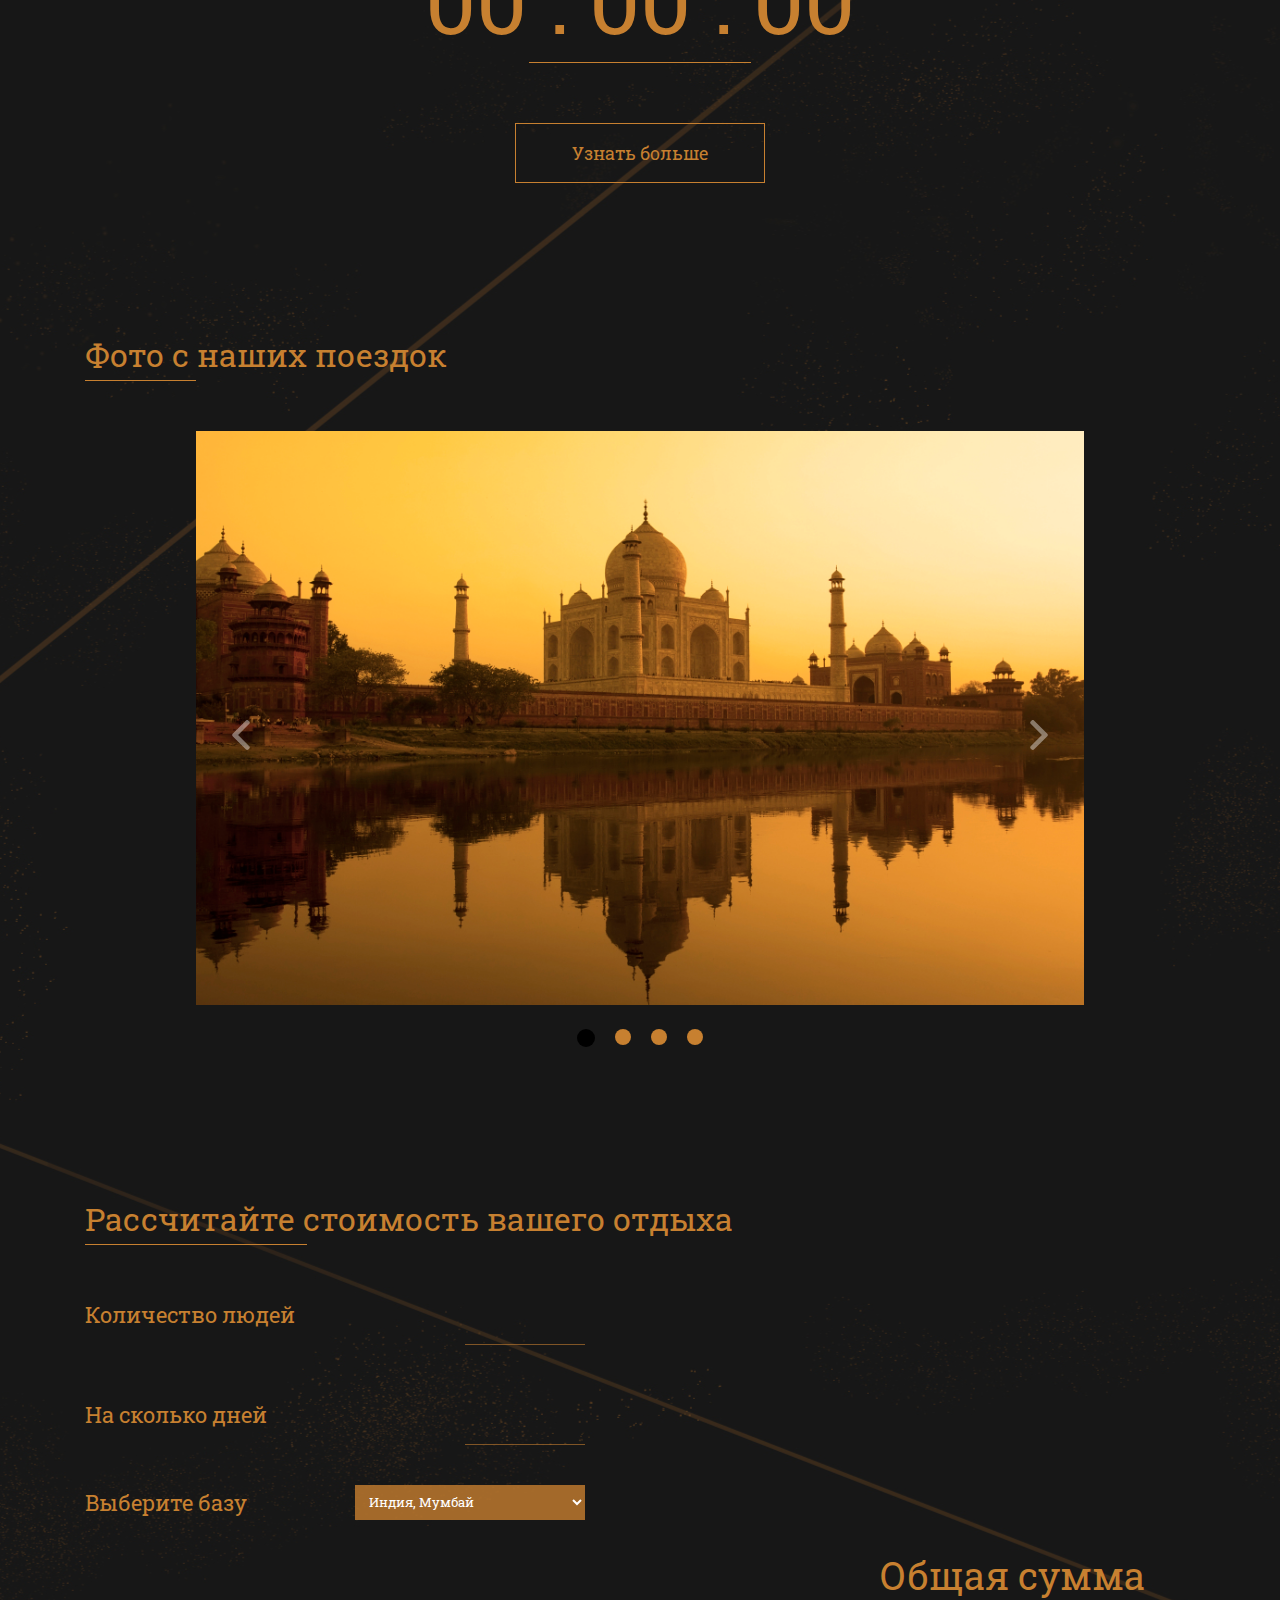
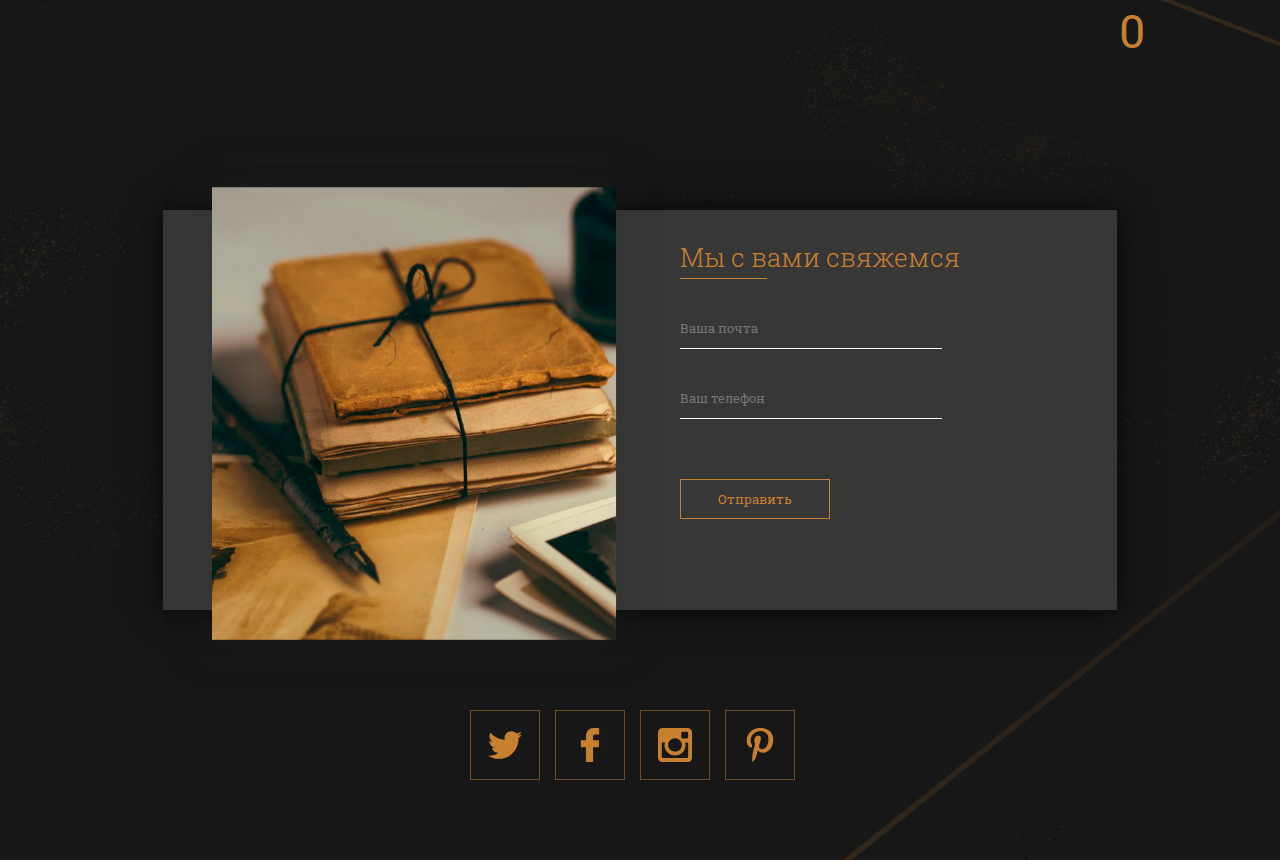
==== commit 452b032c: "Основное дз 14 исправления" ====
--- a/homework_7.1.1/index.html
+++ b/homework_7.1.1/index.html
@@ -153,7 +153,7 @@
 					<input type="number" min="1" step="1" class="counter-block-input">
 				</div>
 				<div class="counter-block">
-					<div class="counter-block-option">Выберете базу</div>
+					<div class="counter-block-option">Выберите базу</div>
 					<select name="place" id="select">
 						<option id="mumbai" value="1">Индия, Мумбай</option>
 						<option id="kerala" value="1.5">Индия, Керала</option>
@@ -230,6 +230,6 @@
 					</div>
 	 		</div>
 	</div>
-	<script src="js/script.js"></script>
+	<script src="js/bundle/bundle.js"></script>
 </body>
 </html>